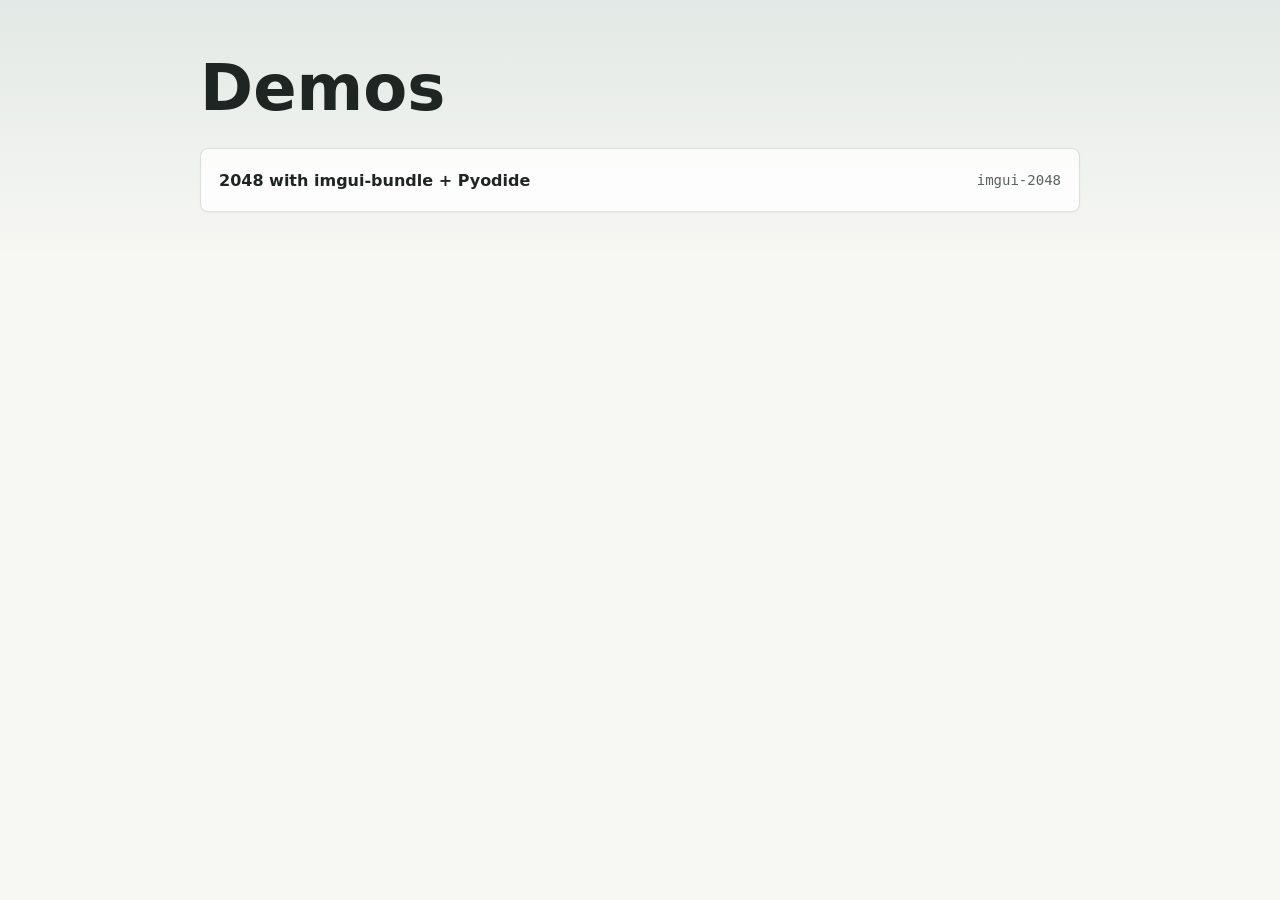
==== site/index.html @ 078139bb "Organize pages under site/ to constrain GitHub Pages publishing surface" ====
<!doctype html>
<html lang="en">
<head>
  <meta charset="utf-8" />
  <meta name="viewport" content="width=device-width, initial-scale=1" />
  <title>Demos</title>
  <style>
    :root {
      color-scheme: light dark;
      font-family: ui-sans-serif, system-ui, -apple-system, BlinkMacSystemFont,
        "Segoe UI", sans-serif;
      background: #f7f7f4;
      color: #1f2523;
    }

    * {
      box-sizing: border-box;
    }

    body {
      margin: 0;
      min-height: 100vh;
      background:
        linear-gradient(180deg, rgba(20, 90, 85, 0.09), transparent 260px),
        #f7f7f4;
    }

    main {
      width: min(880px, calc(100% - 32px));
      margin: 0 auto;
      padding: 56px 0;
    }

    header {
      margin-bottom: 28px;
    }

    h1 {
      margin: 0;
      font-size: clamp(2rem, 6vw, 4rem);
      line-height: 1;
      letter-spacing: 0;
    }

    ul {
      display: grid;
      gap: 10px;
      margin: 0;
      padding: 0;
      list-style: none;
    }

    a {
      display: flex;
      align-items: center;
      justify-content: space-between;
      gap: 16px;
      min-height: 64px;
      padding: 16px 18px;
      border: 1px solid rgba(31, 37, 35, 0.14);
      border-radius: 8px;
      background: rgba(255, 255, 255, 0.78);
      color: inherit;
      text-decoration: none;
      box-shadow: 0 1px 2px rgba(31, 37, 35, 0.04);
    }

    a:hover,
    a:focus-visible {
      border-color: rgba(20, 90, 85, 0.42);
      outline: none;
      box-shadow: 0 0 0 4px rgba(20, 90, 85, 0.12);
    }

    span {
      min-width: 0;
      font-weight: 700;
    }

    code {
      flex: 0 1 auto;
      min-width: 0;
      overflow-wrap: anywhere;
      color: #59625d;
      font-family: ui-monospace, SFMono-Regular, Menlo, Consolas, monospace;
      font-size: 0.875rem;
    }

    @media (max-width: 560px) {
      main {
        width: min(100% - 24px, 880px);
        padding: 32px 0;
      }

      a {
        align-items: flex-start;
        flex-direction: column;
        gap: 6px;
      }
    }

    @media (prefers-color-scheme: dark) {
      :root {
        background: #111614;
        color: #edf2ef;
      }

      body {
        background:
          linear-gradient(180deg, rgba(73, 177, 164, 0.14), transparent 260px),
          #111614;
      }

      code {
        color: #aab8b2;
      }

      a {
        border-color: rgba(237, 242, 239, 0.13);
        background: rgba(255, 255, 255, 0.055);
        box-shadow: none;
      }

      a:hover,
      a:focus-visible {
        border-color: rgba(73, 177, 164, 0.58);
        box-shadow: 0 0 0 4px rgba(73, 177, 164, 0.15);
      }
    }
  </style>
</head>
<body>
  <main>
    <header>
      <h1>Demos</h1>
    </header>
    <ul>
      <li>
        <a href="imgui-2048/">
          <span>2048 with imgui-bundle + Pyodide</span>
          <code>imgui-2048</code>
        </a>
      </li>
    </ul>
  </main>
</body>
</html>
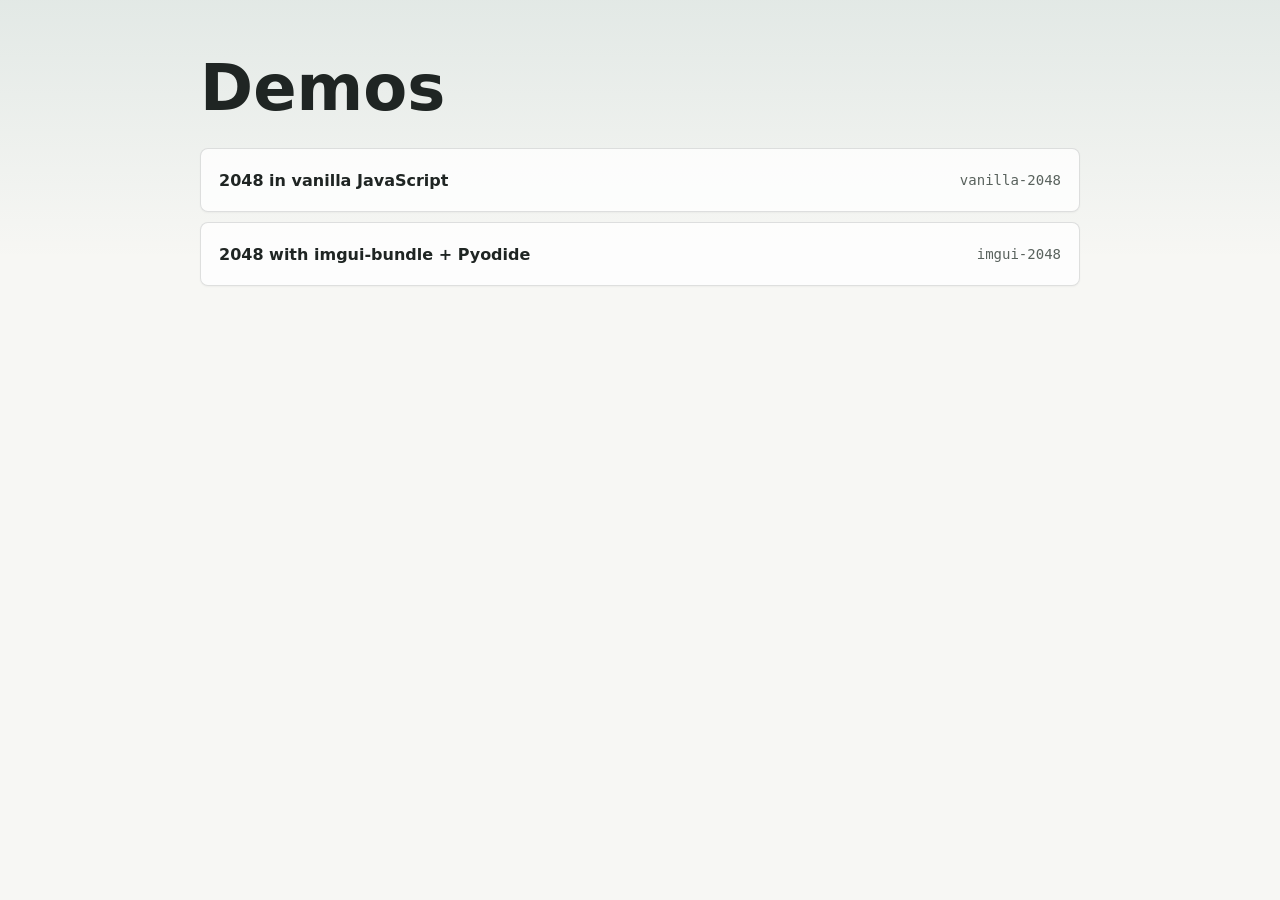
==== commit bbfd8de3: "2048: port to vanilla JS - This version preserves styles, animation, and d-pad control while losing " ====
--- a/site/index.html
+++ b/site/index.html
@@ -136,6 +136,12 @@
     </header>
     <ul>
       <li>
+        <a href="vanilla-2048/">
+          <span>2048 in vanilla JavaScript</span>
+          <code>vanilla-2048</code>
+        </a>
+      </li>
+      <li>
         <a href="imgui-2048/">
           <span>2048 with imgui-bundle + Pyodide</span>
           <code>imgui-2048</code>
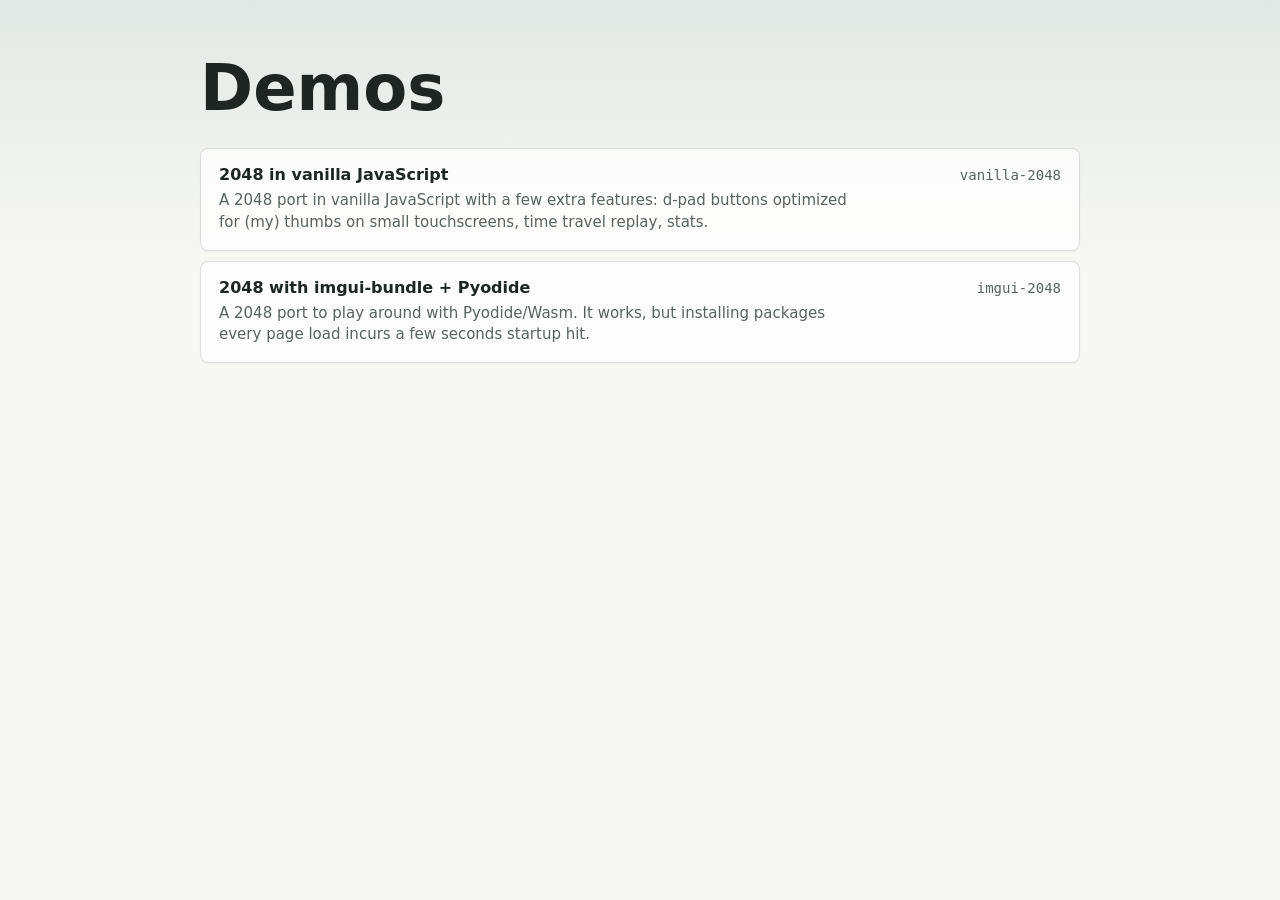
==== commit 428f5f2c: "feature: Summarize each demo on the index page - Take the summary from each demo's <meta name="descr" ====
--- a/site/index.html
+++ b/site/index.html
@@ -52,9 +52,8 @@
 
     a {
       display: flex;
-      align-items: center;
-      justify-content: space-between;
-      gap: 16px;
+      flex-direction: column;
+      gap: 6px;
       min-height: 64px;
       padding: 16px 18px;
       border: 1px solid rgba(31, 37, 35, 0.14);
@@ -72,9 +71,24 @@
       box-shadow: 0 0 0 4px rgba(20, 90, 85, 0.12);
     }
 
+    a > div {
+      display: flex;
+      align-items: baseline;
+      justify-content: space-between;
+      gap: 16px;
+    }
+
     span {
       min-width: 0;
       font-weight: 700;
+    }
+
+    p {
+      margin: 0;
+      max-width: 68ch;
+      color: #59625d;
+      font-size: 0.9375rem;
+      line-height: 1.45;
     }
 
     code {
@@ -92,7 +106,7 @@
         padding: 32px 0;
       }
 
-      a {
+      a > div {
         align-items: flex-start;
         flex-direction: column;
         gap: 6px;
@@ -111,7 +125,8 @@
           #111614;
       }
 
-      code {
+      code,
+      p {
         color: #aab8b2;
       }
 
@@ -137,14 +152,20 @@
     <ul>
       <li>
         <a href="vanilla-2048/">
-          <span>2048 in vanilla JavaScript</span>
-          <code>vanilla-2048</code>
+          <div>
+            <span>2048 in vanilla JavaScript</span>
+            <code>vanilla-2048</code>
+          </div>
+          <p>A 2048 port in vanilla JavaScript with a few extra features: d-pad buttons optimized for (my) thumbs on small touchscreens, time travel replay, stats.</p>
         </a>
       </li>
       <li>
         <a href="imgui-2048/">
-          <span>2048 with imgui-bundle + Pyodide</span>
-          <code>imgui-2048</code>
+          <div>
+            <span>2048 with imgui-bundle + Pyodide</span>
+            <code>imgui-2048</code>
+          </div>
+          <p>A 2048 port to play around with Pyodide/Wasm. It works, but installing packages every page load incurs a few seconds startup hit.</p>
         </a>
       </li>
     </ul>
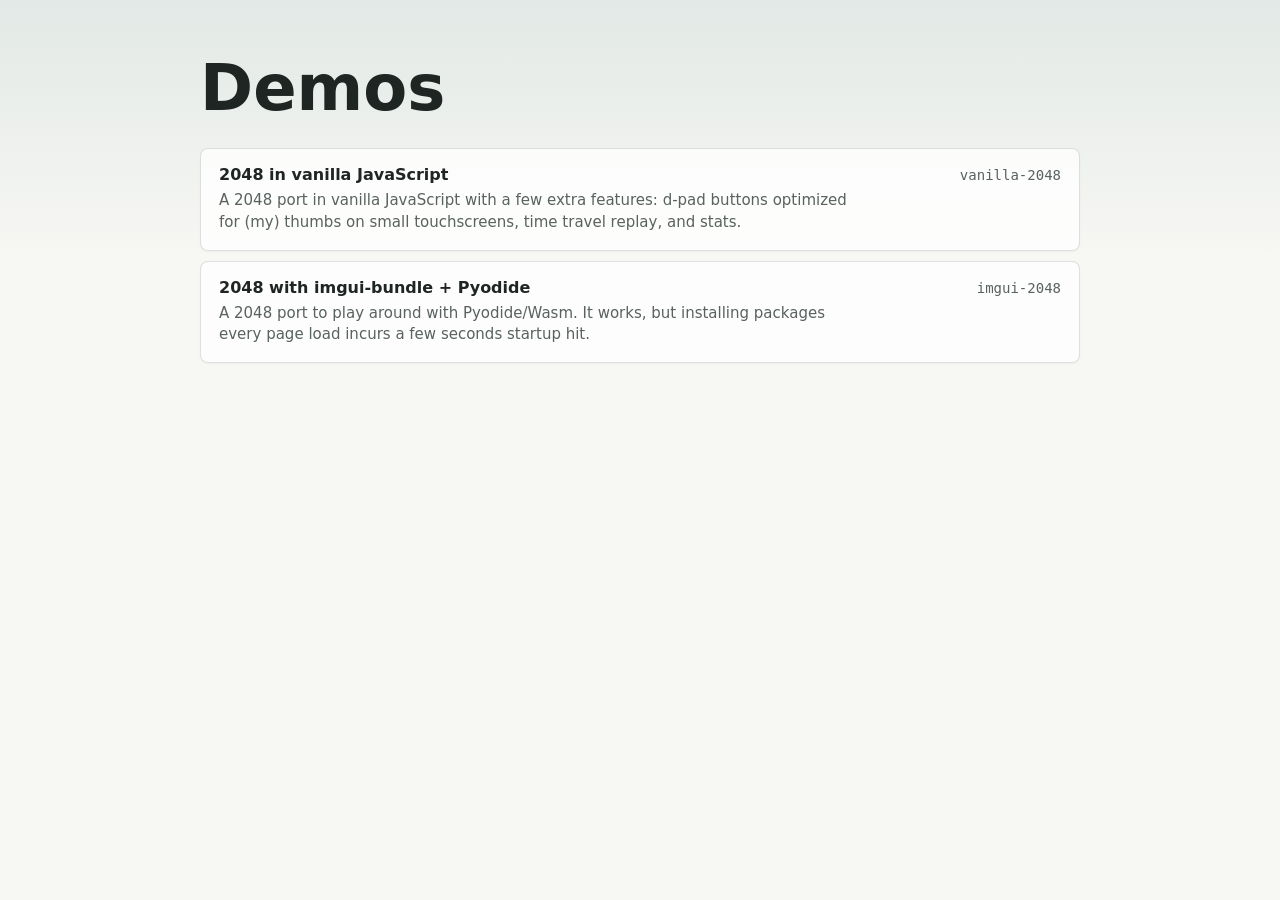
==== commit 67de7e89: "docs: Regenerate the index for the vanilla-2048 summary - The demo's meta description had picked up " ====
--- a/site/index.html
+++ b/site/index.html
@@ -156,7 +156,7 @@
             <span>2048 in vanilla JavaScript</span>
             <code>vanilla-2048</code>
           </div>
-          <p>A 2048 port in vanilla JavaScript with a few extra features: d-pad buttons optimized for (my) thumbs on small touchscreens, time travel replay, stats.</p>
+          <p>A 2048 port in vanilla JavaScript with a few extra features: d-pad buttons optimized for (my) thumbs on small touchscreens, time travel replay, and stats.</p>
         </a>
       </li>
       <li>
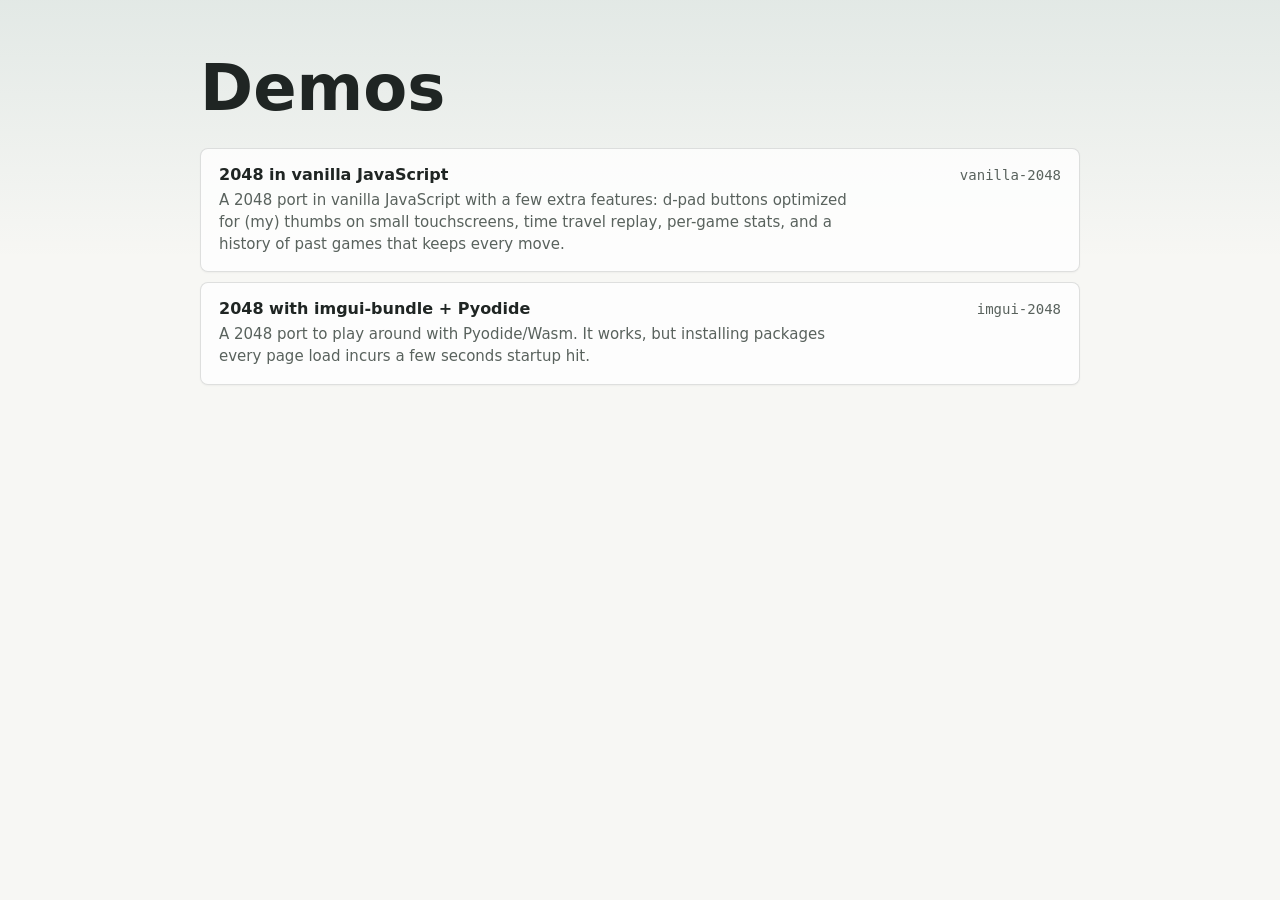
==== commit 40fb8564: "feature(vanilla-2048): Keep every finished game, and every move of it - Archive a row per finished g" ====
--- a/site/index.html
+++ b/site/index.html
@@ -156,7 +156,7 @@
             <span>2048 in vanilla JavaScript</span>
             <code>vanilla-2048</code>
           </div>
-          <p>A 2048 port in vanilla JavaScript with a few extra features: d-pad buttons optimized for (my) thumbs on small touchscreens, time travel replay, and stats.</p>
+          <p>A 2048 port in vanilla JavaScript with a few extra features: d-pad buttons optimized for (my) thumbs on small touchscreens, time travel replay, per-game stats, and a history of past games that keeps every move.</p>
         </a>
       </li>
       <li>
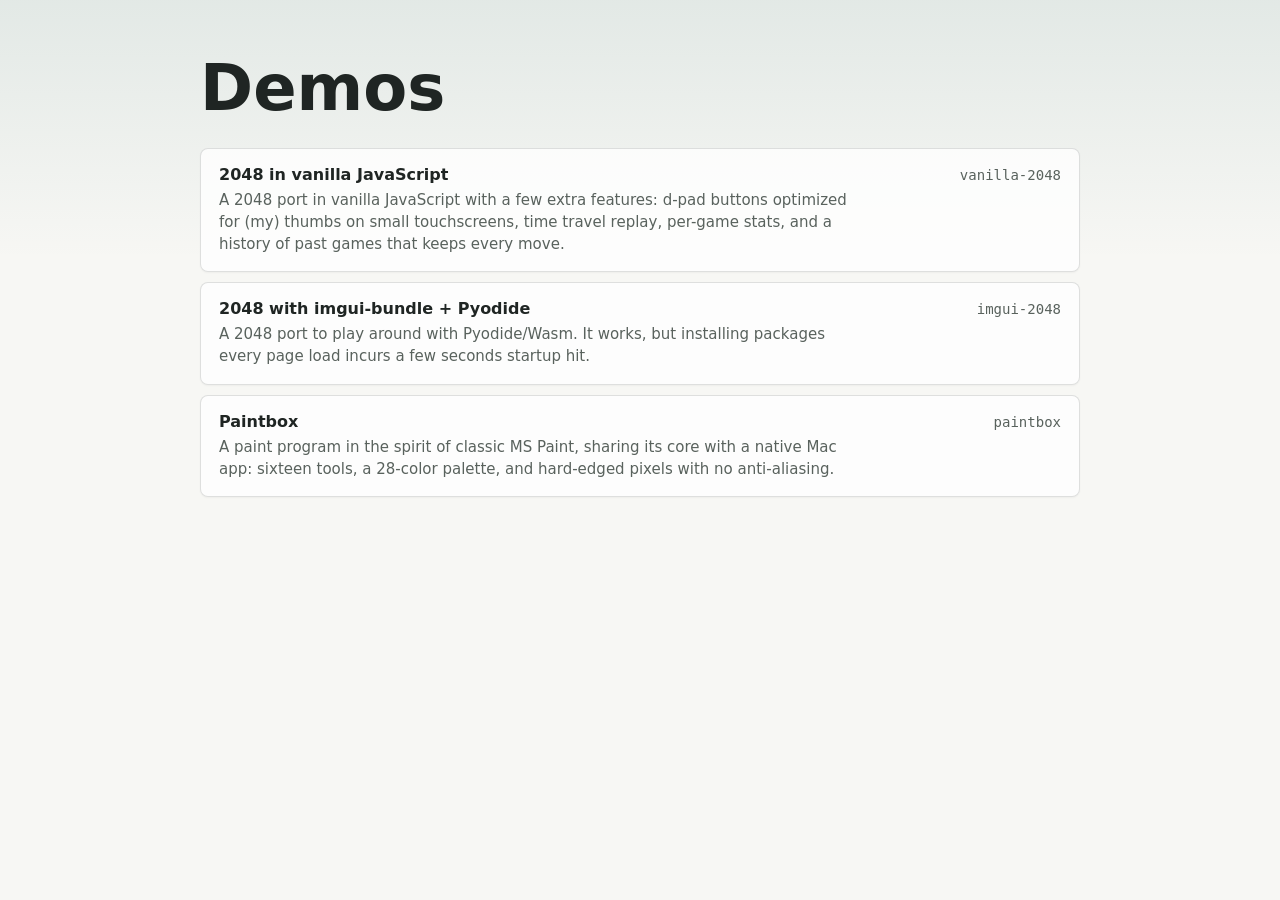
==== commit 97b0d527: "feature(paintbox): Add Paintbox, a classic bitmap paint program - Built from the Paintbox repo at cb" ====
--- a/site/index.html
+++ b/site/index.html
@@ -168,6 +168,15 @@
           <p>A 2048 port to play around with Pyodide/Wasm. It works, but installing packages every page load incurs a few seconds startup hit.</p>
         </a>
       </li>
+      <li>
+        <a href="paintbox/">
+          <div>
+            <span>Paintbox</span>
+            <code>paintbox</code>
+          </div>
+          <p>A paint program in the spirit of classic MS Paint, sharing its core with a native Mac app: sixteen tools, a 28-color palette, and hard-edged pixels with no anti-aliasing.</p>
+        </a>
+      </li>
     </ul>
   </main>
 </body>
